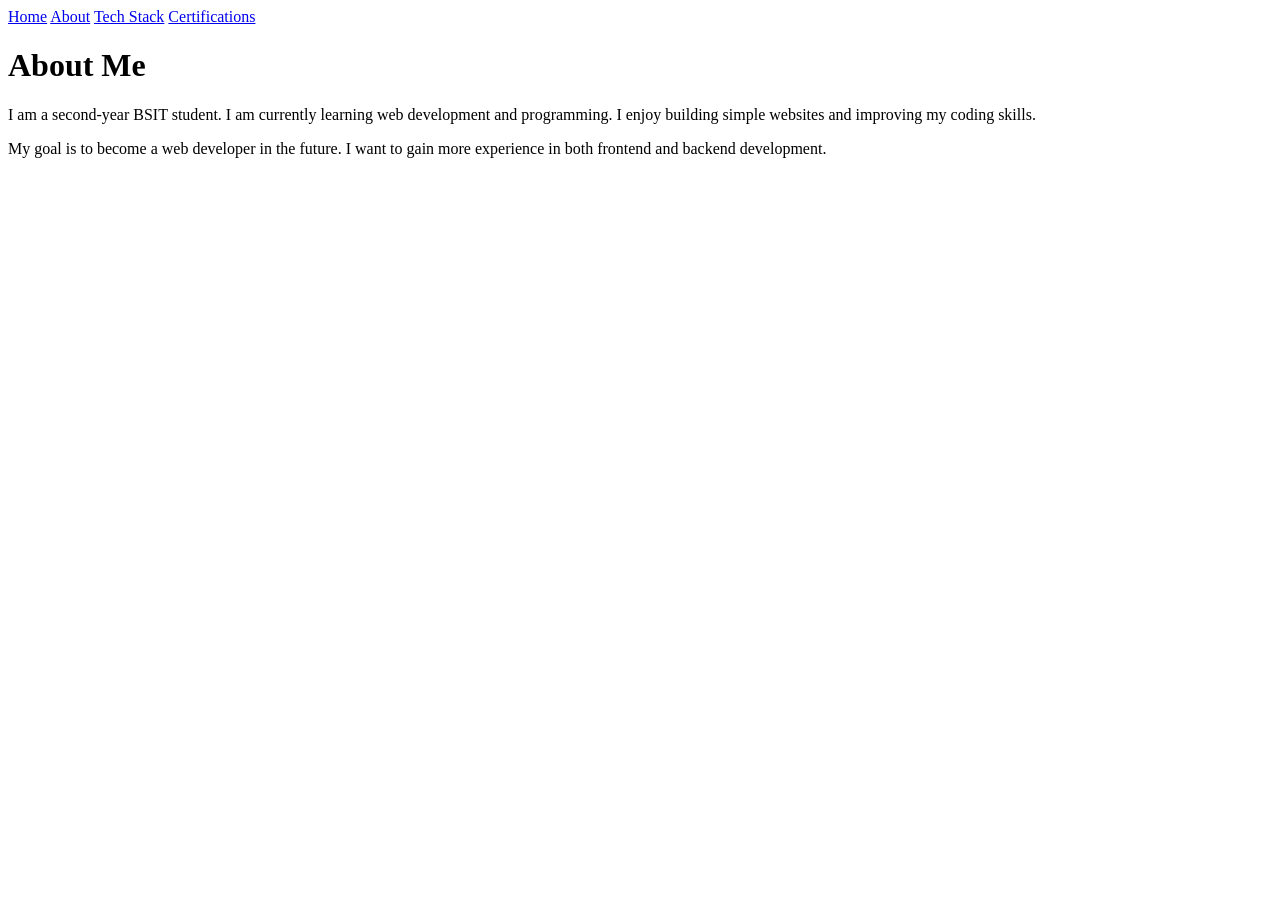
==== about.html @ 26e3c231 "Add About page content and layout" ====
<!DOCTYPE html>
<html lang="en">
<head>
    <meta charset="UTF-8">
    <meta name="viewport" content="width=device-width, initial-scale=1.0">
    <title>Portfolio</title>

    <link href="https://fonts.googleapis.com/css2?family=Poppins&display=swap" rel="stylesheet">
    <link rel="stylesheet" href="css/styles.css">
</head>

<body>

<nav>
    <a href="index.html">Home</a>
    <a href="about.html">About</a>
    <a href="techstack.html">Tech Stack</a>
    <a href="certifications.html">Certifications</a>
</nav>

<h1>About Me</h1>

<p>
I am a second-year BSIT student. I am currently learning web development and programming. I enjoy building simple websites and improving my coding skills.
</p>

<p>
My goal is to become a web developer in the future. I want to gain more experience in both frontend and backend development.
</p>

</body>
</html>
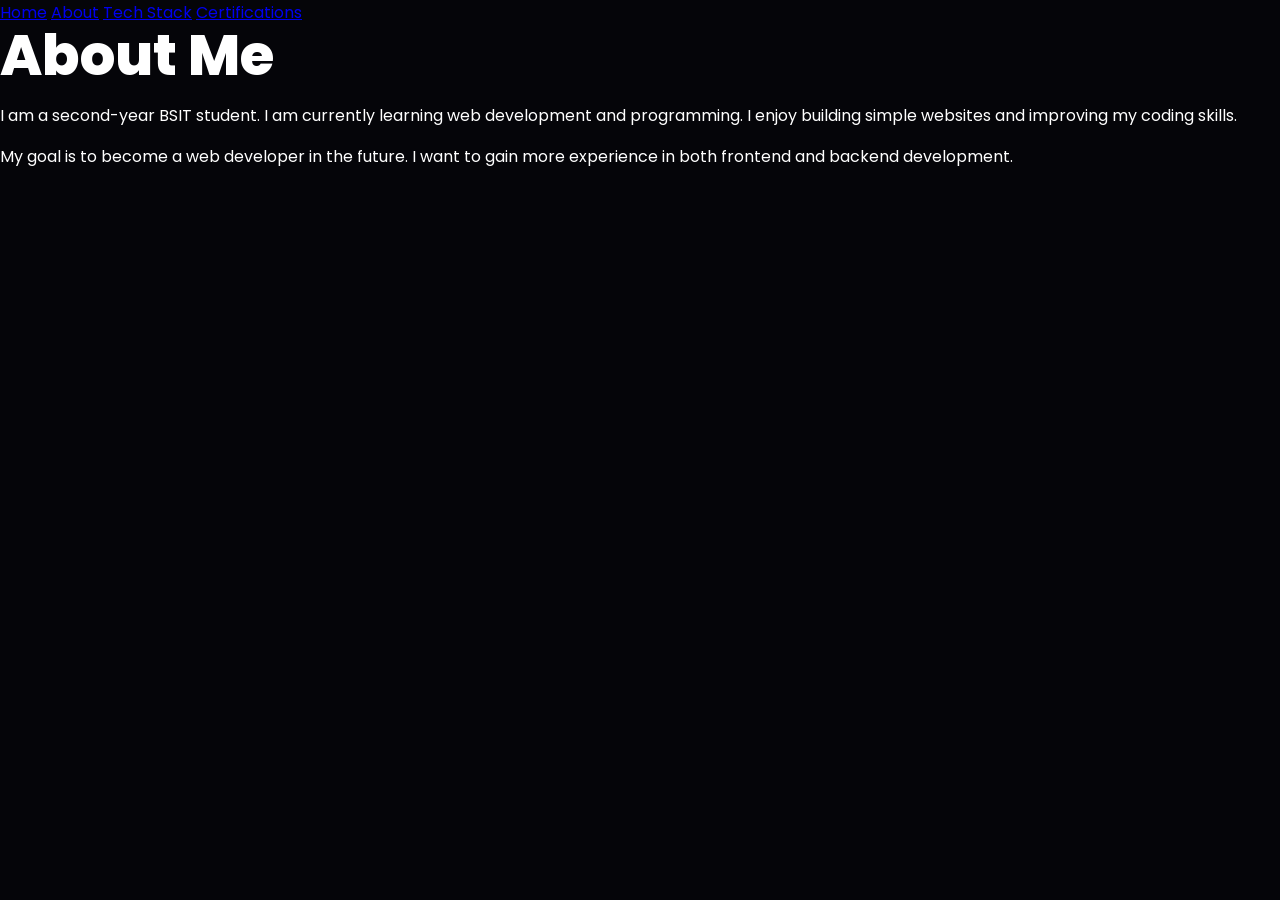
==== commit 5fdc2dfc: "Redesign homepage with dark centered layout" ====
--- a/about.html
+++ b/about.html
@@ -15,7 +15,7 @@
     <a href="index.html">Home</a>
     <a href="about.html">About</a>
     <a href="techstack.html">Tech Stack</a>
-    <a href="certifications.html">Certifications</a>
+    <a href="certification.html">Certifications</a>
 </nav>
 
 <h1>About Me</h1>
--- a/css/styles.css
+++ b/css/styles.css
@@ -0,0 +1,145 @@
+* {
+    box-sizing: border-box;
+}
+
+body {
+    font-family: 'Poppins', sans-serif;
+    margin: 0;
+    min-height: 100vh;
+    background-color: #050509;
+    color: #ffffff;
+}
+
+.nav-bar {
+    display: flex;
+    justify-content: center;
+    gap: 10px;
+    width: fit-content;
+    margin: 20px auto;
+    padding: 8px;
+    background-color: #0f0f17;
+    border: 1px solid #222230;
+    border-radius: 40px;
+}
+
+.nav-bar a {
+    color: #8f8f9d;
+    text-decoration: none;
+    padding: 10px 18px;
+    border-radius: 30px;
+    font-size: 14px;
+    font-weight: 600;
+}
+
+.nav-bar a:hover,
+.nav-bar .active {
+    color: #ffffff;
+    background-color: #2a234a;
+}
+
+.home-section {
+    display: flex;
+    flex-direction: column;
+    align-items: center;
+    text-align: center;
+    max-width: 750px;
+    margin: 80px auto 0;
+    padding: 20px;
+}
+
+.status {
+    color: #b9a7ff;
+    background-color: #161224;
+    border: 1px solid #3b2d6b;
+    padding: 8px 18px;
+    border-radius: 30px;
+    font-size: 14px;
+    margin-bottom: 30px;
+}
+
+.profile-image {
+    width: 130px;
+    height: 130px;
+    border-radius: 50%;
+    border: 3px solid #6c63ff;
+    object-fit: cover;
+    margin-bottom: 25px;
+}
+
+h1 {
+    font-size: 56px;
+    line-height: 1.1;
+    margin: 0;
+    font-weight: 800;
+}
+
+.role {
+    color: #8f7cff;
+    font-weight: 600;
+    margin-top: 18px;
+}
+
+.intro {
+    color: #aaaab5;
+    max-width: 600px;
+    line-height: 1.7;
+    margin-top: 20px;
+}
+
+.button-group {
+    display: flex;
+    gap: 15px;
+    margin-top: 25px;
+}
+
+.primary-button,
+.secondary-button {
+    text-decoration: none;
+    padding: 13px 22px;
+    border-radius: 12px;
+    font-weight: 600;
+    font-size: 14px;
+}
+
+.primary-button {
+    background-color: #6c63ff;
+    color: white;
+}
+
+.secondary-button {
+    color: white;
+    border: 1px solid #333344;
+    background-color: #101018;
+}
+
+@media (max-width: 768px) {
+    h1 {
+        font-size: 42px;
+    }
+
+    .home-section {
+        margin-top: 50px;
+    }
+}
+
+@media (max-width: 320px) {
+    .nav-bar {
+        flex-direction: column;
+        width: 90%;
+        border-radius: 20px;
+    }
+
+    h1 {
+        font-size: 32px;
+    }
+
+    .button-group {
+        flex-direction: column;
+        width: 100%;
+    }
+
+    .primary-button,
+    .secondary-button {
+        width: 100%;
+    }
+}
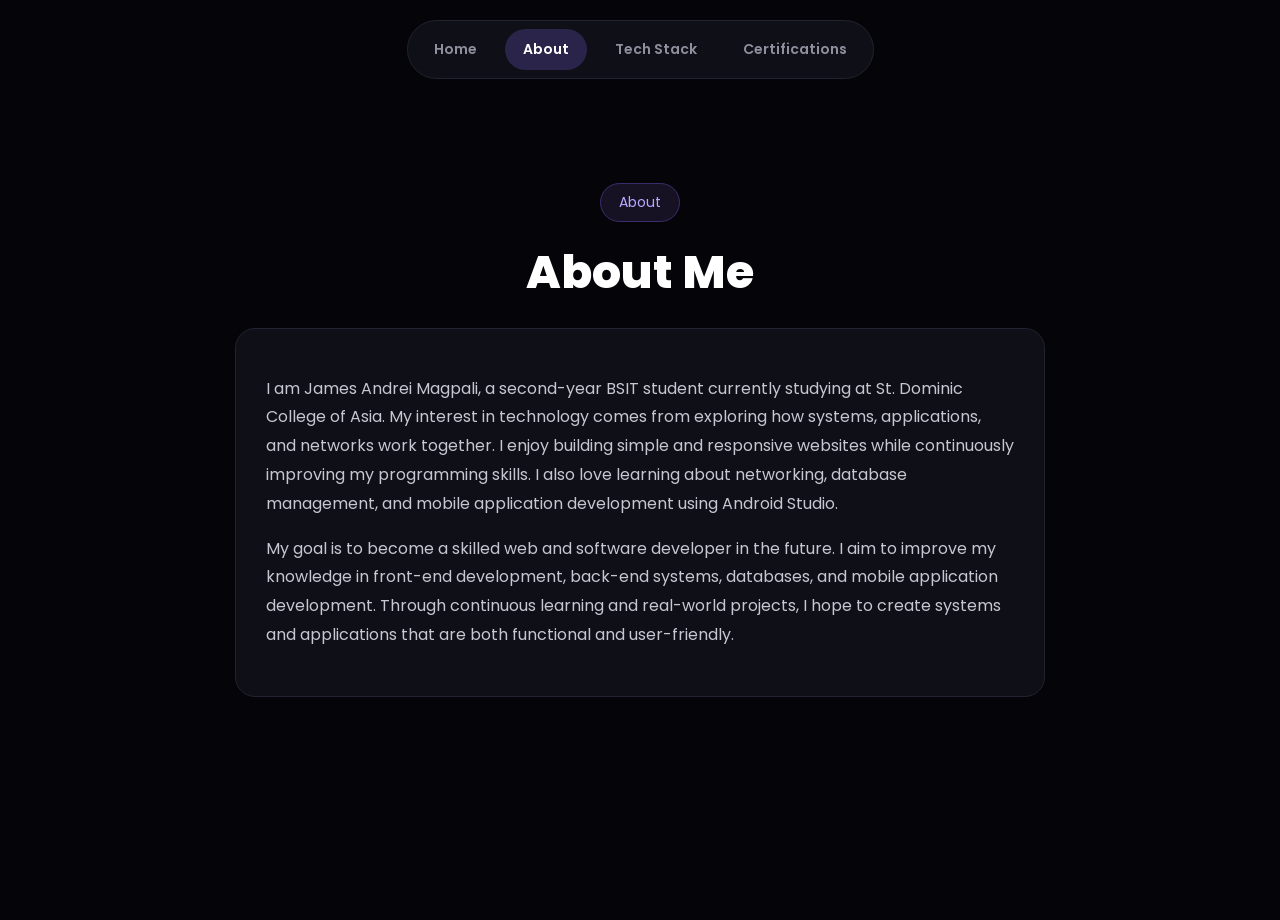
==== commit 517a2345: "Redesign About, Tech Stack, and Certifications pages with modern responsive UI" ====
--- a/about.html
+++ b/about.html
@@ -1,32 +1,45 @@
 <!DOCTYPE html>
 <html lang="en">
-<head>
-    <meta charset="UTF-8">
-    <meta name="viewport" content="width=device-width, initial-scale=1.0">
-    <title>Portfolio</title>
+    <head>
+        <meta charset="UTF-8">
+        <meta name="viewport" content="width=device-width, initial-scale=1.0">
+        <title>Portfolio</title>
 
-    <link href="https://fonts.googleapis.com/css2?family=Poppins&display=swap" rel="stylesheet">
-    <link rel="stylesheet" href="css/styles.css">
-</head>
+        <link href="https://fonts.googleapis.com/css2?family=Poppins:wght@400;500;600;700;800&display=swap" rel="stylesheet">
+        <link rel="stylesheet" href="css/styles.css">
+    </head>
 
-<body>
+    <body>
 
-<nav>
-    <a href="index.html">Home</a>
-    <a href="about.html">About</a>
-    <a href="techstack.html">Tech Stack</a>
-    <a href="certification.html">Certifications</a>
-</nav>
+        <nav class="nav-bar">
+            <a href="index.html">Home</a>
+            <a href="about.html" class="active">About</a>
+            <a href="techstack.html">Tech Stack</a>
+            <a href="certification.html">Certifications</a>
+        </nav>
 
-<h1>About Me</h1>
+        <main class="page-section">
 
-<p>
-I am a second-year BSIT student. I am currently learning web development and programming. I enjoy building simple websites and improving my coding skills.
-</p>
+            <p class="page-label">About</p>
 
-<p>
-My goal is to become a web developer in the future. I want to gain more experience in both frontend and backend development.
-</p>
+            <h1>About Me</h1>
 
-</body>
+            <div class="content-card">
+                <p>
+                    I am James Andrei Magpali, a second-year BSIT student currently studying at St. Dominic College of Asia.
+                    My interest in technology comes from exploring how systems, applications, and networks work together.
+                    I enjoy building simple and responsive websites while continuously improving my programming skills.
+                    I also love learning about networking, database management, and mobile application development using Android Studio.
+                </p>
+
+                <p>
+                    My goal is to become a skilled web and software developer in the future.
+                    I aim to improve my knowledge in front-end development, back-end systems, databases, and mobile application development.
+                    Through continuous learning and real-world projects, I hope to create systems and applications that are both functional and user-friendly.
+                </p>
+            </div>
+
+        </main>
+
+    </body>
 </html>
--- a/css/styles.css
+++ b/css/styles.css
@@ -43,7 +43,7 @@
     align-items: center;
     text-align: center;
     max-width: 750px;
-    margin: 80px auto 0;
+    margin: 60px auto 0;
     padding: 20px;
 }
 
@@ -58,8 +58,8 @@
 }
 
 .profile-image {
-    width: 130px;
-    height: 130px;
+    width: 180px;
+    height: 180px;
     border-radius: 50%;
     border: 3px solid #6c63ff;
     object-fit: cover;
@@ -67,7 +67,7 @@
 }
 
 h1 {
-    font-size: 56px;
+    font-size: 46px;
     line-height: 1.1;
     margin: 0;
     font-weight: 800;
@@ -142,4 +142,102 @@
     .secondary-button {
         width: 100%;
     }
+}
+.page-section {
+    max-width: 850px;
+    margin: 70px auto 0;
+    padding: 20px;
+    text-align: center;
+}
+
+.page-label {
+    display: inline-block;
+    color: #b9a7ff;
+    background-color: #161224;
+    border: 1px solid #3b2d6b;
+    padding: 8px 18px;
+    border-radius: 30px;
+    font-size: 14px;
+    margin-bottom: 25px;
+}
+
+.content-card {
+    background-color: #0f0f17;
+    border: 1px solid #222230;
+    border-radius: 20px;
+    padding: 30px;
+    margin-top: 30px;
+    text-align: left;
+}
+
+.content-card p {
+    color: #c7c7d1;
+    line-height: 1.8;
+}
+.tech-grid {
+    display: grid;
+    grid-template-columns: repeat(auto-fit, minmax(180px, 1fr));
+    gap: 20px;
+    margin-top: 40px;
+}
+
+.tech-card {
+    background-color: #0f0f17;
+    border: 1px solid #222230;
+    border-radius: 20px;
+    padding: 30px 20px;
+    text-align: center;
+}
+
+.tech-card img {
+    width: 70px;
+    height: 70px;
+    object-fit: contain;
+    margin-bottom: 15px;
+}
+
+.tech-card p {
+    color: #ffffff;
+    font-weight: 500;
+}
+.cert-grid {
+    display: grid;
+    grid-template-columns: repeat(auto-fit, minmax(280px, 1fr));
+    gap: 25px;
+    margin-top: 40px;
+}
+
+.cert-card {
+    background-color: #0f0f17;
+    border: 1px solid #222230;
+    border-radius: 20px;
+    padding: 30px;
+    text-align: center;
+}
+
+.cert-card img {
+    width: 100%;
+    max-width: 180px;
+    height: auto;
+    object-fit: contain;
+}
+
+.cert-card p {
+    margin-top: 15px;
+}
+
+.cert-card a {
+    color: #b9a7ff;
+    text-decoration: none;
+    font-weight: 500;
+}
+
+.cert-card a:hover {
+    text-decoration: underline;
+}
+
+@media (max-width: 320px) {
+    .cert-grid {
+        grid-template-columns: 1fr;
+    }
 }
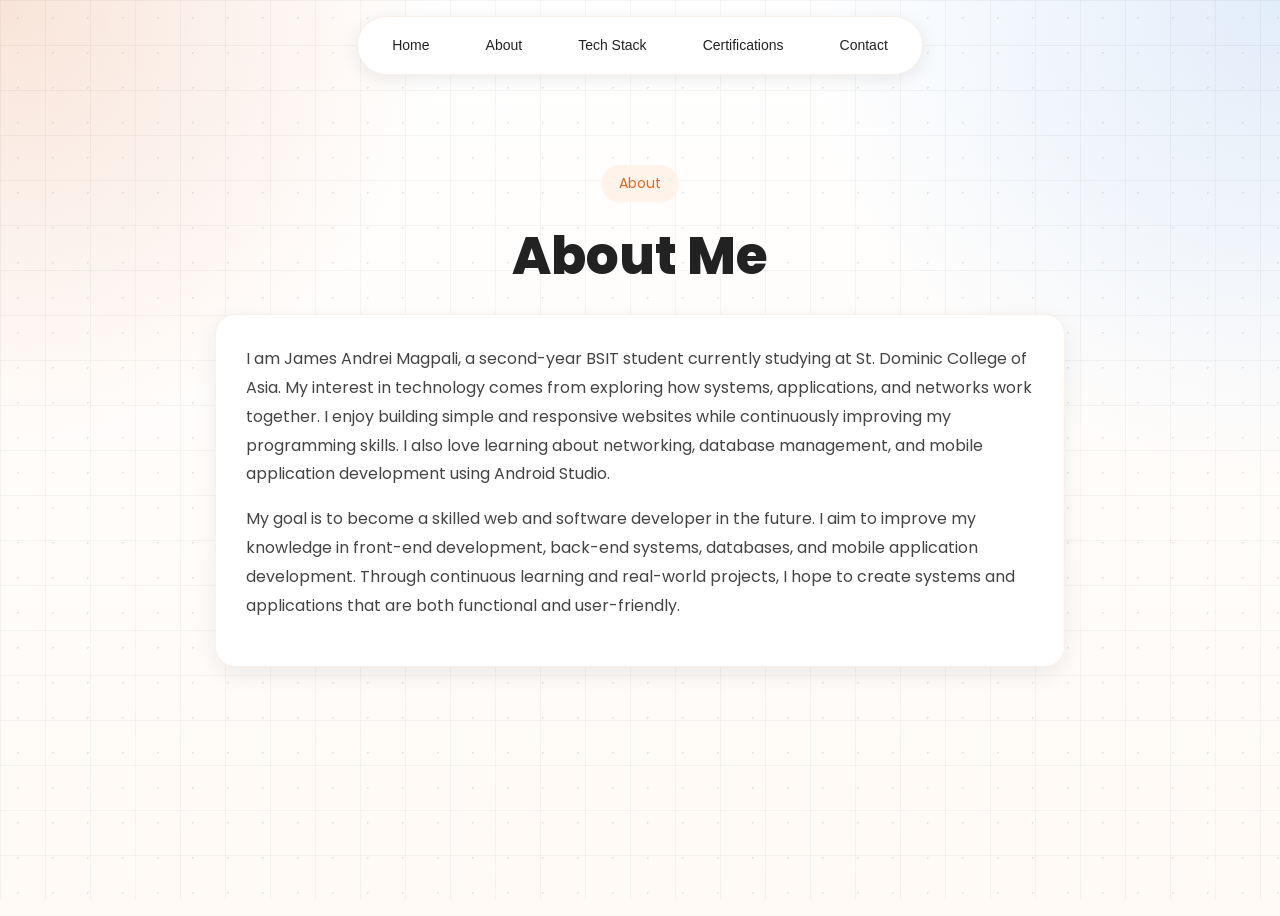
==== commit d9b028ae: "Improve portfolio UI design and certification modal layout" ====
--- a/about.html
+++ b/about.html
@@ -3,19 +3,24 @@
     <head>
         <meta charset="UTF-8">
         <meta name="viewport" content="width=device-width, initial-scale=1.0">
-        <title>Portfolio</title>
+        <title>About | James Andrei Magpali</title>
 
         <link href="https://fonts.googleapis.com/css2?family=Poppins:wght@400;500;600;700;800&display=swap" rel="stylesheet">
+
+        <link href="https://cdn.jsdelivr.net/npm/bootstrap@5.3.3/dist/css/bootstrap.min.css" rel="stylesheet">
+
         <link rel="stylesheet" href="css/styles.css">
     </head>
 
     <body>
+        <div class="background-dots"></div>
 
         <nav class="nav-bar">
             <a href="index.html">Home</a>
-            <a href="about.html" class="active">About</a>
+            <a href="about.html">About</a>
             <a href="techstack.html">Tech Stack</a>
             <a href="certification.html">Certifications</a>
+            <a href="contact.html">Contact</a>
         </nav>
 
         <main class="page-section">
--- a/css/styles.css
+++ b/css/styles.css
@@ -6,145 +6,107 @@
     font-family: 'Poppins', sans-serif;
     margin: 0;
     min-height: 100vh;
-    background-color: #050509;
-    color: #ffffff;
+    background-color: #ffffff;
+    color: #222222;
 }
 
 .nav-bar {
     display: flex;
     justify-content: center;
-    gap: 10px;
+    gap: 20px;
     width: fit-content;
-    margin: 20px auto;
-    padding: 8px;
-    background-color: #0f0f17;
-    border: 1px solid #222230;
+    margin: 16px auto;
+    padding: 8px 16px;
+    background-color: #ffffff;
     border-radius: 40px;
+    box-shadow: 0 4px 18px rgba(0, 0, 0, 0.08);
 }
 
 .nav-bar a {
-    color: #8f8f9d;
+    color: #222222;
     text-decoration: none;
     padding: 10px 18px;
     border-radius: 30px;
     font-size: 14px;
-    font-weight: 600;
+    font-weight: 500;
 }
 
 .nav-bar a:hover,
 .nav-bar .active {
-    color: #ffffff;
-    background-color: #2a234a;
-}
-
-.home-section {
-    display: flex;
-    flex-direction: column;
+    background-color: #f2f2f2;
+}
+
+.home-layout {
+    display: grid;
+    grid-template-columns: 1fr 360px;
     align-items: center;
-    text-align: center;
-    max-width: 750px;
-    margin: 60px auto 0;
-    padding: 20px;
-}
-
-.status {
-    color: #b9a7ff;
-    background-color: #161224;
-    border: 1px solid #3b2d6b;
-    padding: 8px 18px;
-    border-radius: 30px;
+    gap: 60px;
+    max-width: 1050px;
+    min-height: 75vh;
+    margin: 0 auto;
+    padding: 40px 24px;
+}
+
+.home-text {
+    text-align: left;
+}
+
+.small-intro {
+    color: #666666;
     font-size: 14px;
-    margin-bottom: 30px;
-}
-
-.profile-image {
-    width: 180px;
-    height: 180px;
-    border-radius: 50%;
-    border: 3px solid #6c63ff;
-    object-fit: cover;
-    margin-bottom: 25px;
+    font-weight: 600;
+    letter-spacing: 3px;
+    margin-bottom: 10px;
 }
 
 h1 {
-    font-size: 46px;
+    font-size: 52px;
     line-height: 1.1;
     margin: 0;
     font-weight: 800;
 }
 
+.home-text h1 {
+    font-size: 64px;
+    line-height: 1;
+    margin-bottom: 20px;
+}
+
+.name-highlight {
+    color: #d96b2b;
+}
+
 .role {
-    color: #8f7cff;
-    font-weight: 600;
-    margin-top: 18px;
+    font-size: 24px;
+    color: #444444;
+    font-weight: 500;
+    margin-top: 14px;
+    margin-bottom: 20px;
 }
 
 .intro {
-    color: #aaaab5;
-    max-width: 600px;
-    line-height: 1.7;
+    font-size: 17px;
+    color: #555555;
+    max-width: 620px;
+    line-height: 1.8;
     margin-top: 20px;
 }
 
-.button-group {
+.home-image {
     display: flex;
-    gap: 15px;
-    margin-top: 25px;
-}
-
-.primary-button,
-.secondary-button {
-    text-decoration: none;
-    padding: 13px 22px;
-    border-radius: 12px;
-    font-weight: 600;
-    font-size: 14px;
-}
-
-.primary-button {
-    background-color: #6c63ff;
-    color: white;
-}
-
-.secondary-button {
-    color: white;
-    border: 1px solid #333344;
-    background-color: #101018;
-}
-
-@media (max-width: 768px) {
-    h1 {
-        font-size: 42px;
-    }
-
-    .home-section {
-        margin-top: 50px;
-    }
-}
-
-@media (max-width: 320px) {
-    .nav-bar {
-        flex-direction: column;
-        width: 90%;
-        border-radius: 20px;
-    }
-
-    h1 {
-        font-size: 32px;
-    }
-
-    .button-group {
-        flex-direction: column;
-        width: 100%;
-    }
-
-    .primary-button,
-    .secondary-button {
-        width: 100%;
-    }
-}
+    justify-content: center;
+}
+
+.home-image img {
+    width: 320px;
+    height: 320px;
+    border-radius: 50%;
+    object-fit: cover;
+    box-shadow: 0 18px 40px rgba(0, 0, 0, 0.18);
+}
+
 .page-section {
-    max-width: 850px;
+    max-width: 1000px;
     margin: 70px auto 0;
     padding: 20px;
     text-align: center;
@@ -152,28 +114,34 @@
 
 .page-label {
     display: inline-block;
-    color: #b9a7ff;
-    background-color: #161224;
-    border: 1px solid #3b2d6b;
+    color: #333333;
+    background-color: #f5f5f5;
     padding: 8px 18px;
     border-radius: 30px;
     font-size: 14px;
     margin-bottom: 25px;
 }
 
-.content-card {
-    background-color: #0f0f17;
-    border: 1px solid #222230;
+.content-card,
+.tech-card,
+.cert-card {
+    background-color: #ffffff;
     border-radius: 20px;
     padding: 30px;
-    margin-top: 30px;
+    box-shadow: 0 8px 25px rgba(0, 0, 0, 0.07);
+}
+
+.content-card {
+    max-width: 850px;
+    margin: 30px auto 0;
     text-align: left;
 }
 
 .content-card p {
-    color: #c7c7d1;
+    color: #444444;
     line-height: 1.8;
 }
+
 .tech-grid {
     display: grid;
     grid-template-columns: repeat(auto-fit, minmax(180px, 1fr));
@@ -182,10 +150,6 @@
 }
 
 .tech-card {
-    background-color: #0f0f17;
-    border: 1px solid #222230;
-    border-radius: 20px;
-    padding: 30px 20px;
     text-align: center;
 }
 
@@ -197,7 +161,7 @@
 }
 
 .tech-card p {
-    color: #ffffff;
+    color: #222222;
     font-weight: 500;
 }
 .cert-grid {
@@ -208,36 +172,263 @@
 }
 
 .cert-card {
-    background-color: #0f0f17;
-    border: 1px solid #222230;
-    border-radius: 20px;
-    padding: 30px;
     text-align: center;
+    padding: 24px;
 }
 
 .cert-card img {
     width: 100%;
-    max-width: 180px;
-    height: auto;
+    max-width: 360px;
+    height: 230px;
     object-fit: contain;
+    border-radius: 14px;
+    margin-bottom: 15px;
 }
 
 .cert-card p {
-    margin-top: 15px;
+    margin: 0;
 }
 
 .cert-card a {
-    color: #b9a7ff;
+    color: #222222;
     text-decoration: none;
-    font-weight: 500;
+    font-weight: 600;
 }
 
 .cert-card a:hover {
+    color: #d96b2b;
     text-decoration: underline;
 }
 
+@media (max-width: 768px) {
+    .nav-bar {
+        gap: 8px;
+        flex-wrap: wrap;
+    }
+
+    .home-layout {
+        grid-template-columns: 1fr;
+        text-align: center;
+        gap: 35px;
+    }
+
+    .home-text {
+        text-align: center;
+    }
+
+    h1 {
+        font-size: 40px;
+    }
+
+    .home-text h1 {
+        font-size: 44px;
+    }
+
+    .role {
+        font-size: 20px;
+    }
+
+    .home-image img {
+        width: 240px;
+        height: 240px;
+    }
+}
+
 @media (max-width: 320px) {
+    .nav-bar {
+        width: 90%;
+        flex-direction: column;
+        align-items: center;
+    }
+
+    h1,
+    .home-text h1 {
+        font-size: 32px;
+    }
+
+    .role {
+        font-size: 18px;
+    }
+
+    .home-image img {
+        width: 180px;
+        height: 180px;
+    }
+
+    .tech-grid,
     .cert-grid {
         grid-template-columns: 1fr;
     }
+
+    .cert-card img {
+        height: auto;
+    }
+}
+.cert-card img {
+    cursor: pointer;
+}
+
+.modal {
+    display: none;
+    position: fixed;
+    z-index: 999;
+    inset: 0;
+    background-color: rgba(0, 0, 0, 0.65);
+    justify-content: center;
+    align-items: center;
+    padding: 20px;
+}
+
+.modal-content {
+    width: 700px;
+    max-width: 85%;
+    max-height: 80vh;
+    border-radius: 18px;
+    background-color: #ffffff;
+    padding: 12px;
+    box-shadow: 0 18px 40px rgba(0, 0, 0, 0.25);
+    object-fit: contain;
+}
+
+.close-btn {
+    position: absolute;
+    top: 25px;
+    right: 40px;
+    color: #ffffff;
+    font-size: 40px;
+    font-weight: bold;
+    cursor: pointer;
+}
+
+
+.background-dots {
+    position: fixed;
+    inset: 0;
+    background-image: radial-gradient(#bdbdbd 1px, transparent 1px);
+    background-size: 38px 38px;
+    opacity: 0.35;
+    z-index: -1;
+}
+
+.nav-bar {
+    position: sticky;
+    top: 15px;
+    z-index: 100;
+}
+.contact-grid {
+    display: grid;
+    grid-template-columns: repeat(auto-fit, minmax(280px, 1fr));
+    gap: 30px;
+    margin-top: 40px;
+}
+
+.contact-card {
+    background-color: #ffffff;
+    border-radius: 20px;
+    padding: 40px 25px;
+    text-align: center;
+    box-shadow: 0 8px 25px rgba(0, 0, 0, 0.07);
+}
+
+.contact-icon {
+    color: #d96b2b;
+    font-size: 48px;
+    margin-bottom: 20px;
+}
+
+.contact-card h2 {
+    margin: 0;
+    font-size: 26px;
+}
+
+.contact-card p {
+    color: #555555;
+    margin: 15px 0 25px;
+}
+
+.contact-button {
+    display: inline-block;
+    color: #d96b2b;
+    text-decoration: none;
+    font-weight: 700;
+    padding: 12px 24px;
+    border: 1px solid #d96b2b;
+    border-radius: 30px;
+}
+
+.contact-button:hover {
+    background-color: #d96b2b;
+    color: #ffffff;
+}
+body {
+    background:
+        radial-gradient(circle at 15% 20%, rgba(217, 107, 43, 0.12), transparent 25%),
+        radial-gradient(circle at 85% 30%, rgba(80, 160, 255, 0.10), transparent 25%),
+        radial-gradient(circle at 50% 90%, rgba(217, 107, 43, 0.08), transparent 25%),
+        #ffffff;
+}
+
+.background-dots {
+    position: fixed;
+    inset: 0;
+    background-image: radial-gradient(#bdbdbd 1px, transparent 1px);
+    background-size: 35px 35px;
+    opacity: 0.35;
+    z-index: -1;
+    pointer-events: none;
+}
+
+.page-section,
+.home-layout {
+    position: relative;
+    z-index: 1;
+}
+body {
+    background:
+        radial-gradient(circle at top left, rgba(217, 107, 43, 0.18), transparent 28%),
+        radial-gradient(circle at top right, rgba(74, 144, 226, 0.16), transparent 30%),
+        linear-gradient(180deg, #ffffff 0%, #fffaf6 100%);
+}
+
+body::before {
+    content: "";
+    position: fixed;
+    inset: 0;
+    background-image:
+        linear-gradient(rgba(0, 0, 0, 0.035) 1px, transparent 1px),
+        linear-gradient(90deg, rgba(0, 0, 0, 0.035) 1px, transparent 1px);
+    background-size: 45px 45px;
+    z-index: -2;
+}
+
+.tech-card,
+.cert-card,
+.content-card,
+.contact-card {
+    border: 1px solid rgba(217, 107, 43, 0.10);
+    transition: transform 0.3s ease, box-shadow 0.3s ease;
+}
+
+.tech-card:hover,
+.cert-card:hover,
+.content-card:hover,
+.contact-card:hover {
+    transform: translateY(-8px);
+    box-shadow: 0 18px 35px rgba(217, 107, 43, 0.16);
+}
+
+.page-label {
+    color: #d96b2b;
+    background-color: #fff3ea;
+}
+
+.nav-bar {
+    border: 1px solid rgba(217, 107, 43, 0.10);
+}
+.home-layout {
+    background-color: rgba(255, 255, 255, 0.75);
+    border: 1px solid rgba(217, 107, 43, 0.10);
+    border-radius: 30px;
+    box-shadow: 0 12px 30px rgba(0, 0, 0, 0.06);
+    backdrop-filter: blur(8px);
 }
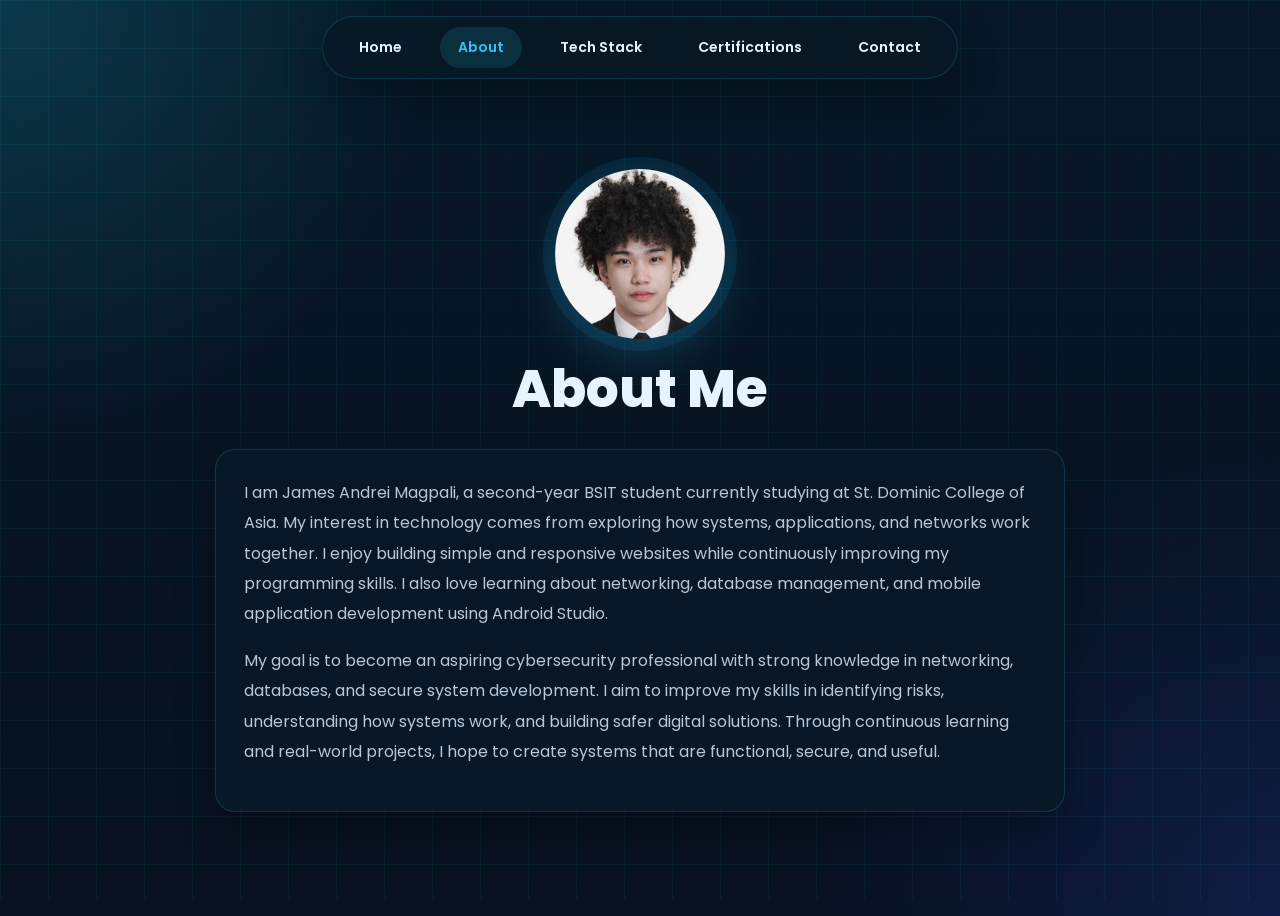
==== commit ddb5d14e: "Update portfolio design and certification layout" ====
--- a/about.html
+++ b/about.html
@@ -16,16 +16,29 @@
         <div class="background-dots"></div>
 
         <nav class="nav-bar">
-            <a href="index.html">Home</a>
-            <a href="about.html">About</a>
-            <a href="techstack.html">Tech Stack</a>
-            <a href="certification.html">Certifications</a>
-            <a href="contact.html">Contact</a>
-        </nav>
+
+    <input type="checkbox" id="menu-toggle">
+
+    <label for="menu-toggle" class="menu-icon">
+        ☰
+    </label>
+
+    <div class="nav-links">
+<a href="index.html">Home</a>
+<a href="about.html" class="active">About</a>
+<a href="techstack.html">Tech Stack</a>
+<a href="certification.html">Certifications</a>
+<a href="contact.html">Contact</a>
+    </div>
+
+</nav>
 
         <main class="page-section">
 
-            <p class="page-label">About</p>
+
+            <div class="about-profile">
+    <img src="images/profile.jpg" alt="Profile Picture">
+</div>
 
             <h1>About Me</h1>
 
@@ -37,11 +50,11 @@
                     I also love learning about networking, database management, and mobile application development using Android Studio.
                 </p>
 
-                <p>
-                    My goal is to become a skilled web and software developer in the future.
-                    I aim to improve my knowledge in front-end development, back-end systems, databases, and mobile application development.
-                    Through continuous learning and real-world projects, I hope to create systems and applications that are both functional and user-friendly.
-                </p>
+               <p>
+    My goal is to become an aspiring cybersecurity professional with strong knowledge in networking, databases, and secure system development.
+    I aim to improve my skills in identifying risks, understanding how systems work, and building safer digital solutions.
+    Through continuous learning and real-world projects, I hope to create systems that are functional, secure, and useful.
+</p>
             </div>
 
         </main>
--- a/css/styles.css
+++ b/css/styles.css
@@ -6,34 +6,79 @@
     font-family: 'Poppins', sans-serif;
     margin: 0;
     min-height: 100vh;
-    background-color: #ffffff;
-    color: #222222;
+    color: #e5f4ff;
+    background:
+        radial-gradient(circle at top left, rgba(34, 211, 238, 0.18), transparent 28%),
+        radial-gradient(circle at bottom right, rgba(30, 64, 175, 0.25), transparent 30%),
+        linear-gradient(180deg, #061826 0%, #08111f 100%);
+}
+
+body::before {
+    content: "";
+    position: fixed;
+    inset: 0;
+    background-image:
+        linear-gradient(rgba(34, 211, 238, 0.06) 1px, transparent 1px),
+        linear-gradient(90deg, rgba(34, 211, 238, 0.06) 1px, transparent 1px);
+    background-size: 48px 48px;
+    z-index: -2;
+}
+
+.background-dots {
+    position: fixed;
+    inset: 0;
+    background-image: radial-gradient(rgba(255, 255, 255, 0.12) 1px, transparent 1px);
+    background-size: 35px 35px;
+    opacity: 0.15;
+    z-index: -1;
+    pointer-events: none;
 }
 
 .nav-bar {
+    position: sticky;
+    top: 15px;
+    z-index: 100;
     display: flex;
     justify-content: center;
+    align-items: center;
     gap: 20px;
     width: fit-content;
     margin: 16px auto;
-    padding: 8px 16px;
-    background-color: #ffffff;
+    padding: 10px 18px;
+    background-color: rgba(8, 24, 38, 0.88);
+    border: 1px solid rgba(34, 211, 238, 0.18);
     border-radius: 40px;
-    box-shadow: 0 4px 18px rgba(0, 0, 0, 0.08);
+    backdrop-filter: blur(12px);
+    box-shadow: 0 18px 40px rgba(0, 0, 0, 0.28);
 }
 
 .nav-bar a {
-    color: #222222;
+    color: #e5f4ff;
     text-decoration: none;
     padding: 10px 18px;
     border-radius: 30px;
     font-size: 14px;
-    font-weight: 500;
+    font-weight: 600;
+    transition: 0.3s ease;
 }
 
 .nav-bar a:hover,
 .nav-bar .active {
-    background-color: #f2f2f2;
+    background-color: rgba(34, 211, 238, 0.13);
+    color: #38bdf8;
+}
+
+#menu-toggle {
+    display: none;
+}
+
+.menu-icon {
+    display: none;
+}
+
+.nav-links {
+    display: flex;
+    gap: 20px;
 }
 
 .home-layout {
@@ -44,7 +89,12 @@
     max-width: 1050px;
     min-height: 75vh;
     margin: 0 auto;
-    padding: 40px 24px;
+    padding: 60px;
+    background-color: rgba(8, 24, 38, 0.88);
+    border: 1px solid rgba(34, 211, 238, 0.18);
+    border-radius: 30px;
+    box-shadow: 0 18px 40px rgba(0, 0, 0, 0.28);
+    backdrop-filter: blur(10px);
 }
 
 .home-text {
@@ -52,43 +102,52 @@
 }
 
 .small-intro {
-    color: #666666;
-    font-size: 14px;
-    font-weight: 600;
-    letter-spacing: 3px;
-    margin-bottom: 10px;
+    color: #67e8f9;
+    font-size: 15px;
+    font-weight: 700;
+    letter-spacing: 4px;
+    margin-bottom: 14px;
+    text-transform: uppercase;
 }
 
 h1 {
     font-size: 52px;
-    line-height: 1.1;
+    line-height: 1.15;
     margin: 0;
     font-weight: 800;
+    color: #e5f4ff;
 }
 
 .home-text h1 {
-    font-size: 64px;
-    line-height: 1;
-    margin-bottom: 20px;
+    font-size: 56px;
+    line-height: 1.2;
+    margin-bottom: 18px;
+    padding-bottom: 16px;
+    overflow: visible;
 }
 
 .name-highlight {
-    color: #d96b2b;
+    background: linear-gradient(90deg, #38bdf8 0%, #60a5fa 45%, #818cf8 100%);
+    -webkit-background-clip: text;
+    -webkit-text-fill-color: transparent;
+    display: inline-block;
+    line-height: 1.2;
+    padding-bottom: 16px;
 }
 
 .role {
-    font-size: 24px;
-    color: #444444;
-    font-weight: 500;
+    font-size: 26px;
+    color: #7dd3fc;
+    font-weight: 600;
     margin-top: 14px;
     margin-bottom: 20px;
 }
 
 .intro {
     font-size: 17px;
-    color: #555555;
+    color: #b8c7d9;
     max-width: 620px;
-    line-height: 1.8;
+    line-height: 1.9;
     margin-top: 20px;
 }
 
@@ -102,311 +161,34 @@
     height: 320px;
     border-radius: 50%;
     object-fit: cover;
-    box-shadow: 0 18px 40px rgba(0, 0, 0, 0.18);
+    box-shadow:
+        0 18px 45px rgba(56, 189, 248, 0.20),
+        0 0 0 12px rgba(14, 165, 233, 0.10);
+    transition: transform 0.3s ease;
+}
+
+.home-image img:hover {
+    transform: scale(1.04);
 }
 
 .page-section {
-    max-width: 1000px;
+    max-width: 1100px;
     margin: 70px auto 0;
     padding: 20px;
     text-align: center;
 }
 
-.page-label {
-    display: inline-block;
-    color: #333333;
-    background-color: #f5f5f5;
-    padding: 8px 18px;
-    border-radius: 30px;
-    font-size: 14px;
-    margin-bottom: 25px;
-}
-
 .content-card,
 .tech-card,
-.cert-card {
-    background-color: #ffffff;
+.cert-card,
+.contact-card {
+    background-color: rgba(8, 24, 38, 0.88);
+    border: 1px solid rgba(34, 211, 238, 0.18);
     border-radius: 20px;
-    padding: 30px;
-    box-shadow: 0 8px 25px rgba(0, 0, 0, 0.07);
-}
-
-.content-card {
-    max-width: 850px;
-    margin: 30px auto 0;
-    text-align: left;
-}
-
-.content-card p {
-    color: #444444;
-    line-height: 1.8;
-}
-
-.tech-grid {
-    display: grid;
-    grid-template-columns: repeat(auto-fit, minmax(180px, 1fr));
-    gap: 20px;
-    margin-top: 40px;
-}
-
-.tech-card {
-    text-align: center;
-}
-
-.tech-card img {
-    width: 70px;
-    height: 70px;
-    object-fit: contain;
-    margin-bottom: 15px;
-}
-
-.tech-card p {
-    color: #222222;
-    font-weight: 500;
-}
-.cert-grid {
-    display: grid;
-    grid-template-columns: repeat(auto-fit, minmax(280px, 1fr));
-    gap: 25px;
-    margin-top: 40px;
-}
-
-.cert-card {
-    text-align: center;
-    padding: 24px;
-}
-
-.cert-card img {
-    width: 100%;
-    max-width: 360px;
-    height: 230px;
-    object-fit: contain;
-    border-radius: 14px;
-    margin-bottom: 15px;
-}
-
-.cert-card p {
-    margin: 0;
-}
-
-.cert-card a {
-    color: #222222;
-    text-decoration: none;
-    font-weight: 600;
-}
-
-.cert-card a:hover {
-    color: #d96b2b;
-    text-decoration: underline;
-}
-
-@media (max-width: 768px) {
-    .nav-bar {
-        gap: 8px;
-        flex-wrap: wrap;
-    }
-
-    .home-layout {
-        grid-template-columns: 1fr;
-        text-align: center;
-        gap: 35px;
-    }
-
-    .home-text {
-        text-align: center;
-    }
-
-    h1 {
-        font-size: 40px;
-    }
-
-    .home-text h1 {
-        font-size: 44px;
-    }
-
-    .role {
-        font-size: 20px;
-    }
-
-    .home-image img {
-        width: 240px;
-        height: 240px;
-    }
-}
-
-@media (max-width: 320px) {
-    .nav-bar {
-        width: 90%;
-        flex-direction: column;
-        align-items: center;
-    }
-
-    h1,
-    .home-text h1 {
-        font-size: 32px;
-    }
-
-    .role {
-        font-size: 18px;
-    }
-
-    .home-image img {
-        width: 180px;
-        height: 180px;
-    }
-
-    .tech-grid,
-    .cert-grid {
-        grid-template-columns: 1fr;
-    }
-
-    .cert-card img {
-        height: auto;
-    }
-}
-.cert-card img {
-    cursor: pointer;
-}
-
-.modal {
-    display: none;
-    position: fixed;
-    z-index: 999;
-    inset: 0;
-    background-color: rgba(0, 0, 0, 0.65);
-    justify-content: center;
-    align-items: center;
-    padding: 20px;
-}
-
-.modal-content {
-    width: 700px;
-    max-width: 85%;
-    max-height: 80vh;
-    border-radius: 18px;
-    background-color: #ffffff;
-    padding: 12px;
-    box-shadow: 0 18px 40px rgba(0, 0, 0, 0.25);
-    object-fit: contain;
-}
-
-.close-btn {
-    position: absolute;
-    top: 25px;
-    right: 40px;
-    color: #ffffff;
-    font-size: 40px;
-    font-weight: bold;
-    cursor: pointer;
-}
-
-
-.background-dots {
-    position: fixed;
-    inset: 0;
-    background-image: radial-gradient(#bdbdbd 1px, transparent 1px);
-    background-size: 38px 38px;
-    opacity: 0.35;
-    z-index: -1;
-}
-
-.nav-bar {
-    position: sticky;
-    top: 15px;
-    z-index: 100;
-}
-.contact-grid {
-    display: grid;
-    grid-template-columns: repeat(auto-fit, minmax(280px, 1fr));
-    gap: 30px;
-    margin-top: 40px;
-}
-
-.contact-card {
-    background-color: #ffffff;
-    border-radius: 20px;
-    padding: 40px 25px;
-    text-align: center;
-    box-shadow: 0 8px 25px rgba(0, 0, 0, 0.07);
-}
-
-.contact-icon {
-    color: #d96b2b;
-    font-size: 48px;
-    margin-bottom: 20px;
-}
-
-.contact-card h2 {
-    margin: 0;
-    font-size: 26px;
-}
-
-.contact-card p {
-    color: #555555;
-    margin: 15px 0 25px;
-}
-
-.contact-button {
-    display: inline-block;
-    color: #d96b2b;
-    text-decoration: none;
-    font-weight: 700;
-    padding: 12px 24px;
-    border: 1px solid #d96b2b;
-    border-radius: 30px;
-}
-
-.contact-button:hover {
-    background-color: #d96b2b;
-    color: #ffffff;
-}
-body {
-    background:
-        radial-gradient(circle at 15% 20%, rgba(217, 107, 43, 0.12), transparent 25%),
-        radial-gradient(circle at 85% 30%, rgba(80, 160, 255, 0.10), transparent 25%),
-        radial-gradient(circle at 50% 90%, rgba(217, 107, 43, 0.08), transparent 25%),
-        #ffffff;
-}
-
-.background-dots {
-    position: fixed;
-    inset: 0;
-    background-image: radial-gradient(#bdbdbd 1px, transparent 1px);
-    background-size: 35px 35px;
-    opacity: 0.35;
-    z-index: -1;
-    pointer-events: none;
-}
-
-.page-section,
-.home-layout {
-    position: relative;
-    z-index: 1;
-}
-body {
-    background:
-        radial-gradient(circle at top left, rgba(217, 107, 43, 0.18), transparent 28%),
-        radial-gradient(circle at top right, rgba(74, 144, 226, 0.16), transparent 30%),
-        linear-gradient(180deg, #ffffff 0%, #fffaf6 100%);
-}
-
-body::before {
-    content: "";
-    position: fixed;
-    inset: 0;
-    background-image:
-        linear-gradient(rgba(0, 0, 0, 0.035) 1px, transparent 1px),
-        linear-gradient(90deg, rgba(0, 0, 0, 0.035) 1px, transparent 1px);
-    background-size: 45px 45px;
-    z-index: -2;
-}
-
-.tech-card,
-.cert-card,
-.content-card,
-.contact-card {
-    border: 1px solid rgba(217, 107, 43, 0.10);
+    padding: 28px;
+    box-shadow: 0 18px 40px rgba(0, 0, 0, 0.28);
     transition: transform 0.3s ease, box-shadow 0.3s ease;
+    backdrop-filter: blur(10px);
 }
 
 .tech-card:hover,
@@ -414,21 +196,590 @@
 .content-card:hover,
 .contact-card:hover {
     transform: translateY(-8px);
-    box-shadow: 0 18px 35px rgba(217, 107, 43, 0.16);
-}
-
-.page-label {
-    color: #d96b2b;
-    background-color: #fff3ea;
-}
-
-.nav-bar {
-    border: 1px solid rgba(217, 107, 43, 0.10);
-}
-.home-layout {
-    background-color: rgba(255, 255, 255, 0.75);
-    border: 1px solid rgba(217, 107, 43, 0.10);
+    box-shadow: 0 22px 45px rgba(56, 189, 248, 0.14);
+}
+
+.content-card {
+    max-width: 850px;
+    margin: 30px auto 0;
+    text-align: left;
+}
+
+.content-card p {
+    color: #b8c7d9;
+    line-height: 1.9;
+}
+
+.tech-grid,
+.cert-grid,
+.contact-grid {
+    display: grid;
+    gap: 24px;
+    margin-top: 40px;
+}
+
+.tech-grid {
+    grid-template-columns: repeat(4, 1fr);
+}
+
+.cert-grid {
+    grid-template-columns: repeat(3, 1fr);
+}
+
+.contact-grid {
+    grid-template-columns: repeat(auto-fit, minmax(220px, 1fr));
+}
+
+.tech-card,
+.cert-card,
+.contact-card {
+    text-align: center;
+}
+
+.tech-card {
+    min-height: 210px;
+    display: flex;
+    flex-direction: column;
+    justify-content: center;
+}
+
+.tech-card img {
+    width: 58px;
+    height: 58px;
+    object-fit: contain;
+    margin: 0 auto 14px;
+}
+
+.tech-card p {
+    color: #e5f4ff;
+    font-weight: 500;
+    margin: 0;
+}
+
+.cert-card {
+    min-height: 220px;
+    padding: 18px;
+    display: flex;
+    flex-direction: column;
+    justify-content: center;
+    gap: 14px;
+    position: relative;
+    overflow: hidden;
+    border-radius: 24px;
+    background:
+        linear-gradient(145deg, rgba(8, 24, 38, 0.96), rgba(10, 38, 58, 0.90));
+    border: 1px solid rgba(56, 189, 248, 0.25);
+}
+
+.cert-card::before {
+    content: "";
+    position: absolute;
+    inset: 0;
+    background:
+        radial-gradient(circle at top left, rgba(56, 189, 248, 0.18), transparent 35%),
+        radial-gradient(circle at bottom right, rgba(129, 140, 248, 0.16), transparent 35%);
+    opacity: 0;
+    transition: opacity 0.3s ease;
+}
+
+.cert-card:hover::before {
+    opacity: 1;
+}
+
+.cert-card:hover {
+    border-color: rgba(56, 189, 248, 0.55);
+}
+
+.cert-card img {
+    width: 100%;
+    max-width: 220px;
+    height: 120px;
+    object-fit: contain;
+    border-radius: 16px;
+    margin: 0 auto;
+    cursor: pointer;
+    background-color: #ffffff;
+    padding: 10px;
+    border: 1px solid rgba(56, 189, 248, 0.18);
+    box-shadow:
+        0 14px 28px rgba(0, 0, 0, 0.28),
+        0 0 25px rgba(56, 189, 248, 0.08);
+    position: relative;
+    z-index: 1;
+}
+
+.cert-card p {
+    margin: 0;
+    position: relative;
+    z-index: 1;
+}
+
+.cert-card a {
+    display: inline-block;
+    color: #38bdf8;
+    text-decoration: none;
+    font-weight: 700;
+    line-height: 1.4;
+    background-color: rgba(56, 189, 248, 0.10);
+    border: 1px solid rgba(56, 189, 248, 0.20);
+    border-radius: 14px;
+    padding: 8px 14px;
+    font-size: 13px;
+    transition: 0.3s ease;
+}
+
+.cert-card a:hover {
+    background-color: #38bdf8;
+    color: #061826;
+}
+
+.modal {
+    display: none;
+    position: fixed;
+    z-index: 9999;
+    inset: 0;
+    background: rgba(0, 0, 0, 0.82);
+    backdrop-filter: blur(6px);
+    justify-content: center;
+    align-items: center;
+    padding: 20px;
+}
+
+.modal-content {
+    width: auto;
+    max-width: 92vw;
+    max-height: 88vh;
+    object-fit: contain;
+    background: #ffffff;
+    border-radius: 16px;
+    padding: 10px;
+    border: 4px solid rgba(255, 255, 255, 0.85);
+    box-shadow:
+        0 25px 70px rgba(0, 0, 0, 0.45),
+        0 0 35px rgba(56, 189, 248, 0.12);
+    animation: zoom-in 0.25s ease;
+}
+
+.close-btn {
+    position: fixed;
+    top: 18px;
+    right: 28px;
+    color: #ffffff;
+    font-size: 46px;
+    font-weight: 700;
+    cursor: pointer;
+    z-index: 10000;
+    transition: 0.3s ease;
+    line-height: 1;
+}
+
+.close-btn:hover {
+    color: #38bdf8;
+    transform: scale(1.08);
+}
+
+.contact-icon {
+    color: #38bdf8;
+    font-size: 48px;
+    margin-bottom: 20px;
+}
+
+.contact-card h2 {
+    margin: 0;
+    font-size: 26px;
+    color: #e5f4ff;
+}
+
+.contact-card p {
+    color: #b8c7d9;
+    margin: 15px 0 25px;
+}
+
+.contact-button {
+    display: inline-block;
+    color: #38bdf8;
+    text-decoration: none;
+    font-weight: 700;
+    padding: 12px 24px;
+    border: 1px solid #38bdf8;
     border-radius: 30px;
-    box-shadow: 0 12px 30px rgba(0, 0, 0, 0.06);
-    backdrop-filter: blur(8px);
+    transition: 0.3s ease;
+}
+
+.contact-button:hover {
+    background-color: #38bdf8;
+    color: #061826;
+}
+
+.about-profile {
+    display: flex;
+    justify-content: center;
+    margin-bottom: 20px;
+}
+
+.about-profile img {
+    width: 170px;
+    height: 170px;
+    object-fit: cover;
+    border-radius: 50%;
+    box-shadow:
+        0 18px 45px rgba(56, 189, 248, 0.20),
+        0 0 0 12px rgba(14, 165, 233, 0.10);
+}
+
+@keyframes fade-up {
+    from {
+        opacity: 0;
+        transform: translateY(25px);
+    }
+
+    to {
+        opacity: 1;
+        transform: translateY(0);
+    }
+}
+
+@keyframes zoom-in {
+    from {
+        opacity: 0;
+        transform: scale(0.92);
+    }
+
+    to {
+        opacity: 1;
+        transform: scale(1);
+    }
+}
+
+.nav-bar,
+.home-layout,
+.page-section,
+.tech-card,
+.cert-card,
+.content-card,
+.contact-card {
+    animation: fade-up 0.8s ease forwards;
+}
+
+@media (max-width: 768px) {
+    .nav-bar {
+        width: 92%;
+        max-width: 440px;
+        justify-content: space-between;
+        align-items: center;
+        padding: 16px 18px;
+        border-radius: 18px;
+    }
+
+    .nav-bar::before {
+        content: "PORTFOLIO";
+        font-size: 18px;
+        font-weight: 700;
+        letter-spacing: 3px;
+        color: #38bdf8;
+    }
+
+    .menu-icon {
+        width: 50px;
+        height: 50px;
+        display: flex;
+        align-items: center;
+        justify-content: center;
+        color: #e5f4ff;
+        background-color: rgba(255, 255, 255, 0.06);
+        border: 1px solid rgba(34, 211, 238, 0.18);
+        border-radius: 12px;
+        font-size: 28px;
+        cursor: pointer;
+        transition: 0.3s ease;
+    }
+
+    .nav-links {
+        position: absolute;
+        top: 84px;
+        right: 18px;
+        width: 230px;
+        display: none;
+        flex-direction: column;
+        gap: 10px;
+        padding: 16px;
+        background-color: rgba(8, 24, 38, 0.98);
+        border: 1px solid rgba(34, 211, 238, 0.16);
+        border-radius: 18px;
+        box-shadow: 0 20px 45px rgba(0, 0, 0, 0.35);
+        backdrop-filter: blur(14px);
+        z-index: 999;
+    }
+
+    #menu-toggle:checked ~ .nav-links {
+        display: flex;
+        animation: fade-up 0.3s ease;
+    }
+
+    .nav-links a {
+        color: #e5f4ff;
+        text-align: center;
+        padding: 13px;
+        border-radius: 12px;
+        font-size: 15px;
+    }
+
+    .home-layout {
+        display: flex;
+        flex-direction: column;
+        padding: 35px 24px;
+        margin: 24px 14px;
+        text-align: center;
+        gap: 30px;
+    }
+
+    .home-image {
+        order: -1;
+    }
+
+    .home-image img {
+        width: 190px;
+        height: 190px;
+    }
+
+    .home-text {
+        text-align: center;
+    }
+
+    .home-text h1 {
+        font-size: 44px;
+        line-height: 1.2;
+        padding-bottom: 12px;
+    }
+
+    .name-highlight {
+        line-height: 1.2;
+        padding-bottom: 12px;
+    }
+
+    .role {
+        font-size: 20px;
+    }
+
+    .intro {
+        font-size: 15px;
+        line-height: 1.8;
+    }
+
+    .page-section {
+        margin-top: 38px;
+        padding: 16px;
+    }
+
+    .tech-grid {
+        grid-template-columns: repeat(2, 1fr);
+        gap: 16px;
+    }
+
+    .tech-card {
+        min-height: 180px;
+        padding: 18px;
+    }
+
+    .tech-card img {
+        width: 46px;
+        height: 46px;
+    }
+
+    .tech-card p {
+        font-size: 13px;
+    }
+
+    .cert-grid {
+        grid-template-columns: repeat(2, 1fr);
+        gap: 14px;
+    }
+
+    .cert-card {
+        min-height: 200px;
+        padding: 14px;
+        gap: 12px;
+    }
+
+    .cert-card img {
+        max-width: 140px;
+        height: 85px;
+    }
+
+    .cert-card a {
+        font-size: 11px;
+        padding: 7px 10px;
+    }
+
+    .contact-grid {
+        grid-template-columns: repeat(2, 1fr);
+        gap: 14px;
+    }
+
+    .contact-card {
+        padding: 18px;
+        min-height: 220px;
+    }
+
+    .contact-icon {
+        font-size: 36px;
+    }
+
+    .contact-card h2 {
+        font-size: 20px;
+    }
+
+    .contact-card p {
+        font-size: 12px;
+        margin: 10px 0 18px;
+    }
+
+    .contact-button {
+        padding: 10px 18px;
+        font-size: 12px;
+    }
+
+    .about-profile img {
+        width: 140px;
+        height: 140px;
+    }
+
+    .modal-content {
+        max-width: 95vw;
+        max-height: 82vh;
+        padding: 8px;
+    }
+
+    .close-btn {
+        top: 12px;
+        right: 18px;
+        font-size: 38px;
+    }
+}
+
+@media (max-width: 480px) {
+    .home-layout {
+        padding: 28px 18px;
+    }
+
+    .home-text h1 {
+        font-size: 36px;
+        line-height: 1.22;
+        padding-bottom: 14px;
+    }
+
+    .name-highlight {
+        line-height: 1.22;
+        padding-bottom: 14px;
+    }
+
+    .small-intro {
+        font-size: 12px;
+        letter-spacing: 2px;
+    }
+
+    .role {
+        font-size: 17px;
+    }
+
+    .intro {
+        font-size: 14px;
+    }
+
+    .home-image img {
+        width: 170px;
+        height: 170px;
+    }
+
+    h1 {
+        font-size: 34px;
+    }
+
+    .tech-grid {
+        grid-template-columns: repeat(2, 1fr);
+        gap: 14px;
+    }
+
+    .tech-card {
+        min-height: 160px;
+        padding: 14px;
+    }
+
+    .tech-card img {
+        width: 40px;
+        height: 40px;
+    }
+
+    .tech-card p {
+        font-size: 12px;
+    }
+
+    .cert-grid {
+        grid-template-columns: repeat(2, 1fr);
+        gap: 12px;
+    }
+
+    .cert-card {
+        min-height: 180px;
+        padding: 12px;
+        gap: 10px;
+    }
+
+    .cert-card img {
+        max-width: 115px;
+        height: 70px;
+    }
+
+    .cert-card a {
+        font-size: 10px;
+        padding: 7px 9px;
+    }
+
+    .contact-grid {
+        grid-template-columns: 1fr;
+        gap: 14px;
+    }
+
+    .contact-card {
+        padding: 16px;
+        min-height: 200px;
+    }
+
+    .contact-icon {
+        font-size: 32px;
+    }
+
+    .contact-card h2 {
+        font-size: 18px;
+    }
+
+    .contact-card p {
+        font-size: 11px;
+    }
+
+    .contact-button {
+        padding: 9px 16px;
+        font-size: 11px;
+    }
+
+    .content-card {
+        padding: 22px;
+    }
+
+    .modal-content {
+        max-width: 96vw;
+        max-height: 75vh;
+        padding: 6px;
+    }
+
+    .close-btn {
+        top: 10px;
+        right: 14px;
+        font-size: 34px;
+    }
+
+    .about-profile img {
+        width: 120px;
+        height: 120px;
+    }
 }
